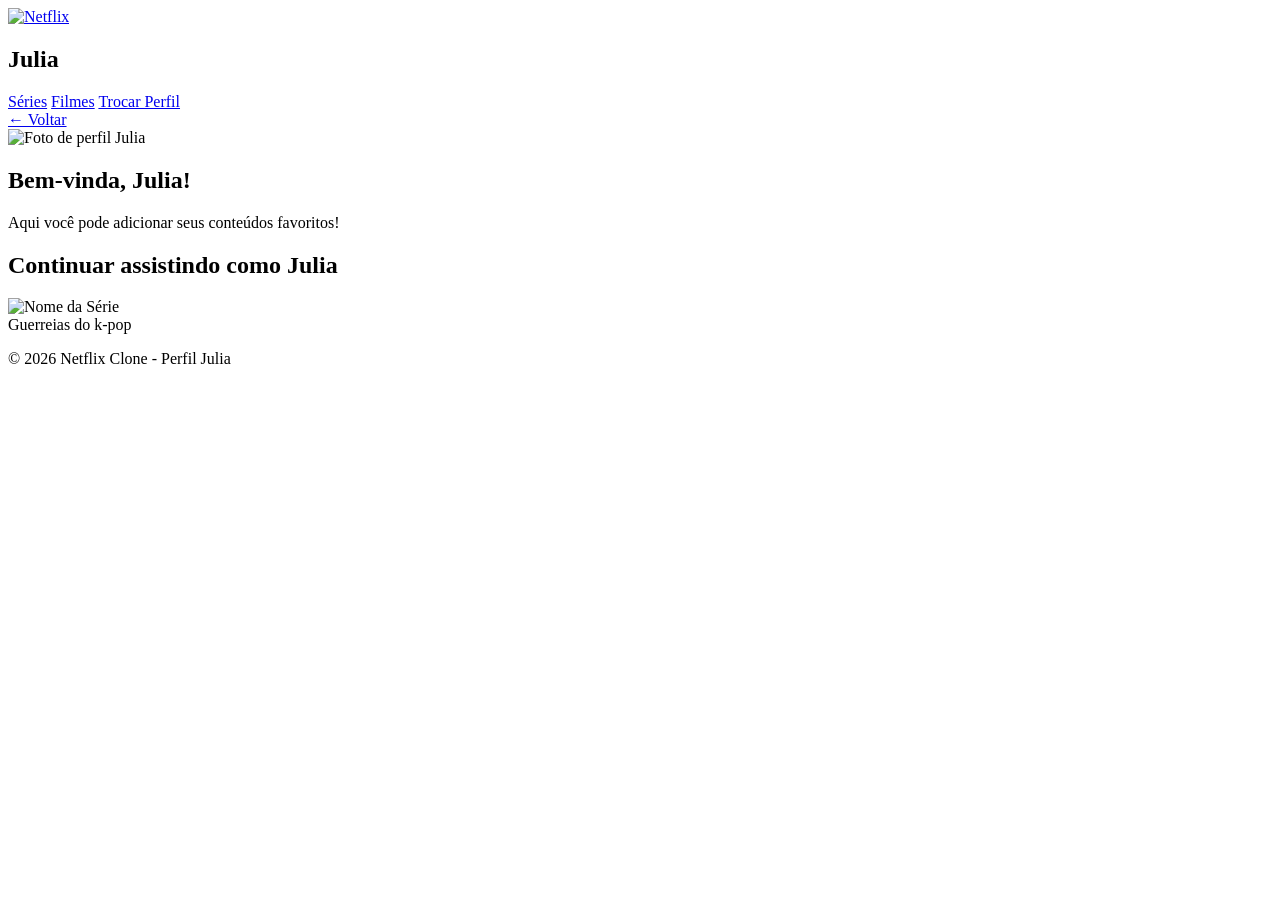
==== julia.html @ 478fbd89 "Add files via upload" ====
<!DOCTYPE html>
<html lang="pt-br">
<head>
    <meta charset="UTF-8">
    <meta name="viewport" content="width=device-width, initial-scale=1.0">
    <title>Netflix - Perfil Julia</title>
    <link rel="stylesheet" href="../styles/julia.css">
</head>
<body>
    <header>
        <div class="header-left">
        <a href="../Index.html">
            <img src="../Img/Design_sem_nome__1_-removebg-preview.png" alt="Netflix" class="logo-nav">
        </a>
        <h2 class="nome-perfil">Julia</h2>
    </div>
    <nav>
        <a href="#series">Séries</a>
        <a href="#filmes">Filmes</a>
        <a class="voltar" href="../Index.html">Trocar Perfil</a>
    </nav>
        <nav>
            <a class="voltar" href="../Index.html">← Voltar</a>
        </nav>
    </header>

    <main>
        <!-- Banner do Perfil -->
        <section class="banner-perfil">
            <img src="../Img/perfil3.png" alt="Foto de perfil Julia">
            <div class="banner-info">
                <h1>Bem-vinda, Julia!</h1>
                <p>Aqui você pode adicionar seus conteúdos favoritos!</p>
            </div>
        </section>

        <!-- Espaço para conteúdo -->
        <section>
            <h2>Continuar assistindo como Julia</h2>
    <div class="grid-conteudo">
        
        <div class="item-conteudo">
            <div class="container-imagem">
                <img src="../Img/logofilme.jpg" alt="Nome da Série">
                <div class="barra-progresso-total">
                    <div class="progresso-atual" style="width: 70%;"></div>
                </div>
            </div>
            <div class="item-titulo">Guerreias do k-pop</div>
        </div>

        </div>
        </section>
    </main>

    <footer>
        <p>&copy; 2026 Netflix Clone - Perfil Julia</p>
    </footer>
</body>
</html>
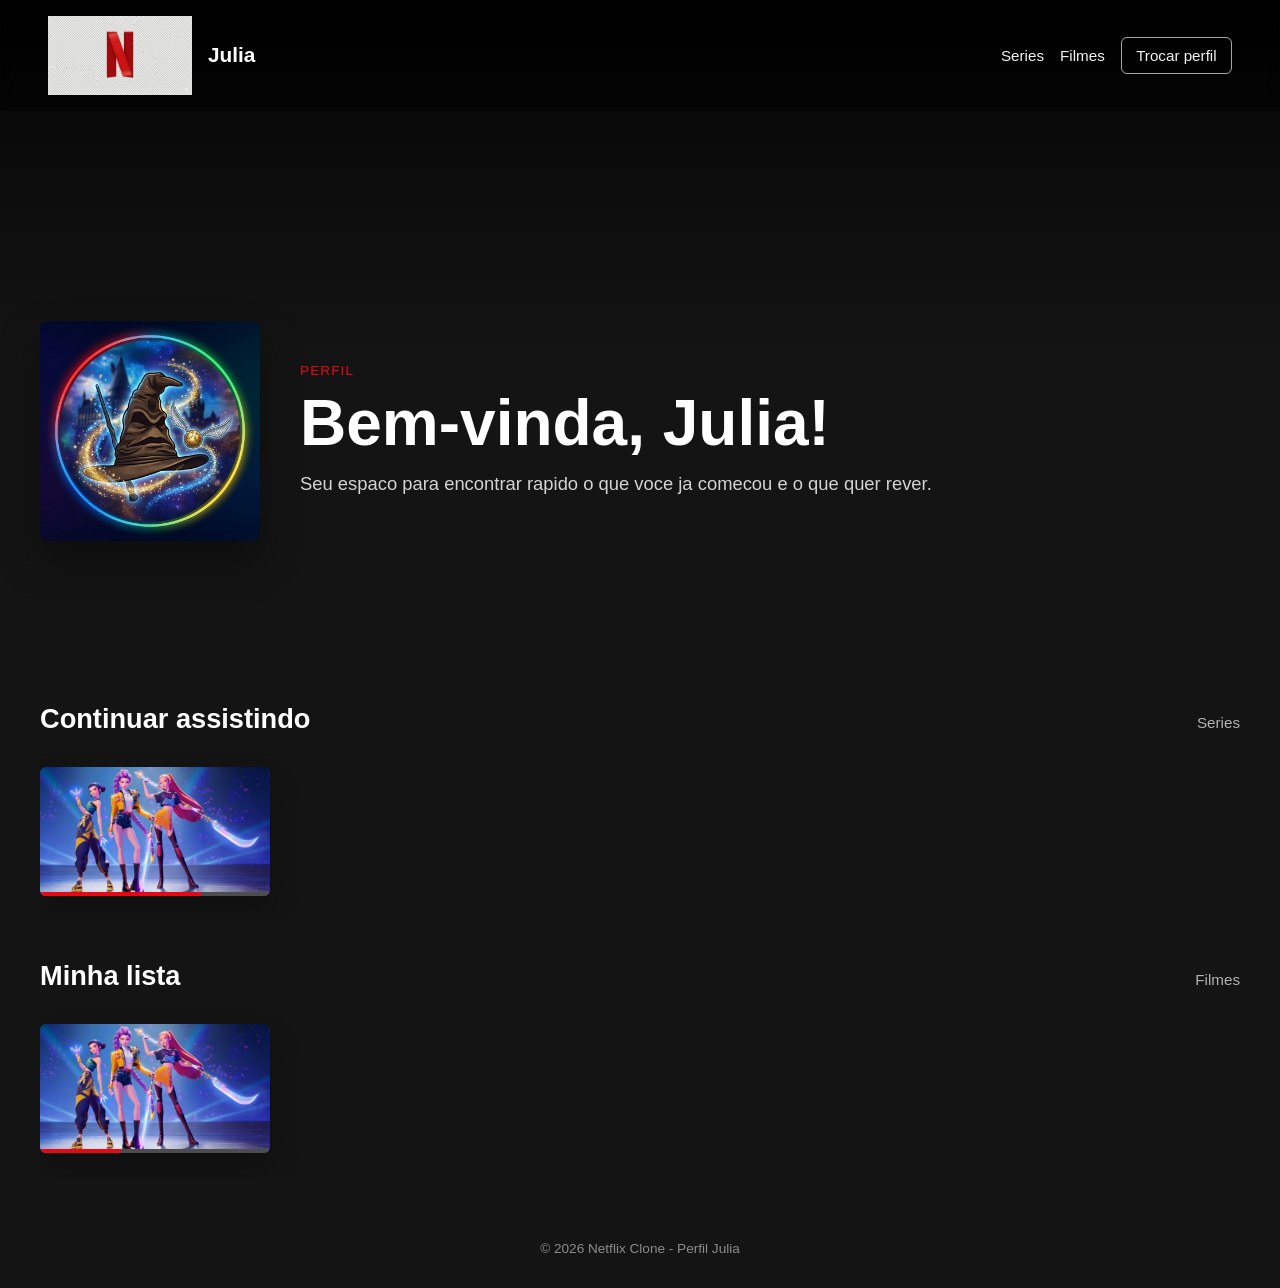
==== commit 8065c775: "Add files via upload" ====
--- a/julia.html
+++ b/julia.html
@@ -1,60 +1,99 @@
-<!DOCTYPE html>
-<html lang="pt-br">
-<head>
-    <meta charset="UTF-8">
-    <meta name="viewport" content="width=device-width, initial-scale=1.0">
-    <title>Netflix - Perfil Julia</title>
-    <link rel="stylesheet" href="../styles/julia.css">
-</head>
-<body>
-    <header>
-        <div class="header-left">
-        <a href="../Index.html">
-            <img src="../Img/Design_sem_nome__1_-removebg-preview.png" alt="Netflix" class="logo-nav">
-        </a>
-        <h2 class="nome-perfil">Julia</h2>
-    </div>
-    <nav>
-        <a href="#series">Séries</a>
-        <a href="#filmes">Filmes</a>
-        <a class="voltar" href="../Index.html">Trocar Perfil</a>
-    </nav>
-        <nav>
-            <a class="voltar" href="../Index.html">← Voltar</a>
-        </nav>
-    </header>
-
-    <main>
-        <!-- Banner do Perfil -->
-        <section class="banner-perfil">
-            <img src="../Img/perfil3.png" alt="Foto de perfil Julia">
-            <div class="banner-info">
-                <h1>Bem-vinda, Julia!</h1>
-                <p>Aqui você pode adicionar seus conteúdos favoritos!</p>
-            </div>
-        </section>
-
-        <!-- Espaço para conteúdo -->
-        <section>
-            <h2>Continuar assistindo como Julia</h2>
-    <div class="grid-conteudo">
-        
-        <div class="item-conteudo">
-            <div class="container-imagem">
-                <img src="../Img/logofilme.jpg" alt="Nome da Série">
-                <div class="barra-progresso-total">
-                    <div class="progresso-atual" style="width: 70%;"></div>
-                </div>
-            </div>
-            <div class="item-titulo">Guerreias do k-pop</div>
-        </div>
-
-        </div>
-        </section>
-    </main>
-
-    <footer>
-        <p>&copy; 2026 Netflix Clone - Perfil Julia</p>
-    </footer>
-</body>
-</html>+<!DOCTYPE html>
+<html lang="pt-BR">
+<head>
+    <meta charset="UTF-8">
+    <meta name="viewport" content="width=device-width, initial-scale=1.0">
+    <title>Netflix - Perfil Julia</title>
+    <link rel="stylesheet" href="perfil.css">
+</head>
+<body data-profile="julia">
+    <header class="page-header">
+        <div class="header-left">
+            <a href="index.html">
+                <img src="banner.png" alt="Netflix" class="logo-nav">
+            </a>
+            <h2 class="nome-perfil">Julia</h2>
+        </div>
+
+        <nav class="header-nav" aria-label="Navegacao do perfil">
+            <a href="series.html?perfil=julia">Series</a>
+            <a href="filmes.html?perfil=julia">Filmes</a>
+            <a class="voltar" href="index.html">Trocar perfil</a>
+        </nav>
+    </header>
+
+    <main>
+        <section class="banner-perfil">
+            <img src="foto_perfil3.png" alt="Foto de perfil Julia">
+            <div class="banner-info">
+                <p class="destaque">Perfil</p>
+                <h1>Bem-vinda, Julia!</h1>
+                <p>Seu espaco para encontrar rapido o que voce ja comecou e o que quer rever.</p>
+            </div>
+        </section>
+
+        <section class="secao-conteudo" id="series">
+            <div class="secao-cabecalho">
+                <h2>Continuar assistindo</h2>
+                <span>Series</span>
+            </div>
+
+            <div class="grid-conteudo">
+                <article class="item-conteudo">
+                    <a class="item-link" href="detalhes.html?id=tt1517268&perfil=julia">
+                        <div class="container-imagem">
+                            <img src="guerreiras-do-kpop-capa.webp" alt="Capa do conteúdo">
+                            <div class="barra-progresso-total">
+                                <div class="progresso-atual" style="width: 70%;"></div>
+                            </div>
+                            <div class="item-hover">
+                                <div class="acoes-hover">
+                                    <span class="acao-principal" aria-hidden="true">Play</span>
+                                    <span class="acao-secundaria" aria-hidden="true">+</span>
+                                </div>
+                                <p class="item-meta">98% relevante 2023 114 min</p>
+                                <p class="item-genero">Pop fantasia</p>
+                            </div>
+                        </div>
+                        <div class="item-titulo">Barbie Night</div>
+                    </a>
+                </article>
+            </div>
+        </section>
+
+        <section class="secao-conteudo" id="filmes">
+            <div class="secao-cabecalho">
+                <h2>Minha lista</h2>
+                <span>Filmes</span>
+            </div>
+
+            <div class="grid-conteudo">
+                <article class="item-conteudo">
+                    <a class="item-link" href="detalhes.html?id=tt1517268&perfil=julia">
+                        <div class="container-imagem">
+                            <img src="guerreiras-do-kpop-capa.webp" alt="Capa da lista pessoal">
+                            <div class="barra-progresso-total">
+                                <div class="progresso-atual" style="width: 35%;"></div>
+                            </div>
+                            <div class="item-hover">
+                                <div class="acoes-hover">
+                                    <span class="acao-principal" aria-hidden="true">Play</span>
+                                    <span class="acao-secundaria" aria-hidden="true">+</span>
+                                </div>
+                                <p class="item-meta">98% relevante 2023 114 min</p>
+                                <p class="item-genero">Comédia fantasia</p>
+                            </div>
+                        </div>
+                        <div class="item-titulo">Barbie para o fim de semana</div>
+                    </a>
+                </article>
+            </div>
+        </section>
+    </main>
+
+    <footer>
+        <p>&copy; 2026 Netflix Clone - Perfil Julia</p>
+    </footer>
+    <script src="perfil.js"></script>
+</body>
+</html>
--- a/perfil.css
+++ b/perfil.css
@@ -0,0 +1,344 @@
+* {
+    margin: 0;
+    padding: 0;
+    box-sizing: border-box;
+}
+
+:root {
+    color-scheme: dark;
+}
+
+body {
+    min-height: 100vh;
+    background:
+        linear-gradient(180deg, rgba(0, 0, 0, 0.78), rgba(20, 20, 20, 0.96) 28%, #141414 100%);
+    color: #ffffff;
+    font-family: "Helvetica Neue", Arial, sans-serif;
+}
+
+img {
+    display: block;
+    max-width: 100%;
+}
+
+a {
+    color: inherit;
+}
+
+.page-header {
+    position: sticky;
+    top: 0;
+    z-index: 10;
+    display: flex;
+    align-items: center;
+    justify-content: space-between;
+    gap: 1rem;
+    padding: 1rem clamp(1rem, 4vw, 3rem);
+    background: linear-gradient(180deg, rgba(0, 0, 0, 0.9), rgba(0, 0, 0, 0.35));
+    backdrop-filter: blur(8px);
+}
+
+.header-left,
+.header-nav {
+    display: flex;
+    align-items: center;
+    gap: 1rem;
+    flex-wrap: wrap;
+}
+
+.logo-nav {
+    width: clamp(7rem, 15vw, 9rem);
+}
+
+.nome-perfil {
+    font-size: clamp(1rem, 2vw, 1.3rem);
+    font-weight: 600;
+}
+
+.header-nav a {
+    color: #f2f2f2;
+    text-decoration: none;
+    font-size: 0.95rem;
+}
+
+.header-nav .voltar {
+    border: 1px solid rgba(255, 255, 255, 0.65);
+    border-radius: 6px;
+    padding: 0.55rem 0.9rem;
+}
+
+main {
+    width: min(1200px, calc(100% - 2rem));
+    margin: 0 auto;
+    padding: clamp(1.5rem, 4vw, 3rem) 0 4rem;
+}
+
+.banner-perfil {
+    display: grid;
+    grid-template-columns: minmax(140px, 220px) minmax(0, 1fr);
+    align-items: center;
+    gap: clamp(1rem, 4vw, 2.5rem);
+    min-height: min(70vh, 34rem);
+}
+
+.banner-perfil > img {
+    width: 100%;
+    aspect-ratio: 1 / 1;
+    object-fit: cover;
+    border-radius: 8px;
+    box-shadow: 0 20px 40px rgba(0, 0, 0, 0.35);
+}
+
+.banner-info {
+    max-width: 700px;
+}
+
+.destaque {
+    color: #e50914;
+    text-transform: uppercase;
+    letter-spacing: 0.08em;
+    margin-bottom: 0.75rem;
+    font-size: 0.85rem;
+}
+
+.banner-info h1 {
+    font-size: clamp(2rem, 5vw, 4rem);
+    line-height: 1.05;
+    margin-bottom: 0.75rem;
+}
+
+.banner-info p:last-child {
+    color: #d4d4d4;
+    font-size: clamp(1rem, 2vw, 1.15rem);
+    line-height: 1.6;
+}
+
+.secao-conteudo + .secao-conteudo {
+    margin-top: 2.5rem;
+}
+
+.secao-cabecalho {
+    display: flex;
+    align-items: baseline;
+    justify-content: space-between;
+    gap: 1rem;
+    margin-bottom: 1rem;
+}
+
+.secao-cabecalho h2 {
+    font-size: clamp(1.2rem, 3vw, 1.7rem);
+}
+
+.secao-cabecalho span {
+    color: #b3b3b3;
+    font-size: 0.95rem;
+}
+
+.grid-conteudo {
+    display: flex;
+    gap: 0.75rem;
+    overflow-x: auto;
+    padding: 1rem 0 1.5rem;
+    scrollbar-width: none;
+}
+
+.grid-conteudo::-webkit-scrollbar {
+    display: none;
+}
+
+.item-conteudo {
+    position: relative;
+    flex: 0 0 clamp(170px, 18vw, 230px);
+    overflow: visible;
+    border-radius: 6px;
+    background: transparent;
+    transform-origin: center bottom;
+    transition: transform 0.25s ease, box-shadow 0.25s ease;
+}
+
+.item-conteudo:hover {
+    transform: scale(1.18);
+    z-index: 2;
+}
+
+.item-link {
+    display: block;
+    text-decoration: none;
+}
+
+.container-imagem {
+    position: relative;
+    overflow: hidden;
+    border-radius: 6px;
+    background: #1b1b1b;
+    box-shadow: 0 14px 30px rgba(0, 0, 0, 0.24);
+}
+
+.container-imagem img {
+    width: 100%;
+    aspect-ratio: 16 / 9;
+    object-fit: cover;
+    transition: transform 0.25s ease, filter 0.25s ease;
+}
+
+.item-conteudo:hover .container-imagem img {
+    transform: scale(1.06);
+    filter: brightness(0.72);
+}
+
+.barra-progresso-total {
+    position: absolute;
+    left: 0;
+    right: 0;
+    bottom: 0;
+    height: 4px;
+    background: #4d4d4d;
+}
+
+.progresso-atual {
+    height: 100%;
+    background: #e50914;
+}
+
+.item-titulo {
+    position: absolute;
+    right: 0;
+    bottom: 0;
+    left: 0;
+    padding: 1.1rem 0.75rem 0.75rem;
+    font-size: 0.78rem;
+    line-height: 1.35;
+    background: linear-gradient(180deg, transparent, rgba(0, 0, 0, 0.92));
+    opacity: 0;
+    transition: opacity 0.2s ease;
+}
+
+.item-conteudo:hover .item-titulo {
+    opacity: 1;
+}
+
+.item-hover {
+    position: absolute;
+    inset: auto 0 0 0;
+    display: grid;
+    gap: 0.45rem;
+    padding: 0.8rem 0.75rem 0.7rem;
+    transform: translateY(8px);
+    opacity: 0;
+    transition: opacity 0.2s ease, transform 0.2s ease;
+}
+
+.item-conteudo:hover .item-hover {
+    transform: translateY(0);
+    opacity: 1;
+}
+
+.acoes-hover {
+    display: flex;
+    gap: 0.45rem;
+}
+
+.acoes-hover button,
+.acoes-hover span {
+    display: inline-flex;
+    align-items: center;
+    justify-content: center;
+    border: 0;
+    border-radius: 999px;
+    background: rgba(255, 255, 255, 0.95);
+    color: #111;
+    font-size: 0.72rem;
+    font-weight: 700;
+}
+
+.acoes-hover button,
+.acoes-hover .acao-principal {
+    padding: 0.45rem 0.7rem;
+    cursor: pointer;
+}
+
+.acoes-hover .acao-secundaria {
+    width: 2rem;
+    height: 2rem;
+}
+
+.item-meta,
+.item-genero {
+    font-size: 0.72rem;
+    line-height: 1.35;
+    text-shadow: 0 2px 6px rgba(0, 0, 0, 0.65);
+}
+
+.item-meta {
+    color: #7df18b;
+}
+
+.item-genero {
+    color: #d6d6d6;
+}
+
+footer {
+    padding: 0 1rem 2rem;
+    text-align: center;
+    color: #8c8c8c;
+    font-size: 0.85rem;
+}
+
+@media (max-width: 820px) {
+    .page-header {
+        align-items: flex-start;
+        flex-direction: column;
+    }
+
+    .banner-perfil {
+        grid-template-columns: 1fr;
+        min-height: auto;
+    }
+
+    .banner-perfil > img {
+        width: min(240px, 100%);
+    }
+}
+
+@media (max-width: 520px) {
+    main {
+        width: min(100% - 1rem, 1200px);
+    }
+
+    .header-nav {
+        width: 100%;
+        justify-content: flex-start;
+    }
+
+    .header-nav a {
+        font-size: 0.88rem;
+    }
+
+    .grid-conteudo {
+        gap: 0.6rem;
+        padding-bottom: 1rem;
+    }
+
+    .item-conteudo {
+        flex-basis: 150px;
+    }
+
+    .item-conteudo:hover {
+        transform: scale(1.08);
+    }
+
+    .item-hover,
+    .item-titulo {
+        opacity: 1;
+        transform: none;
+    }
+
+    .container-imagem img {
+        filter: brightness(0.82);
+    }
+
+    .secao-cabecalho {
+        flex-direction: column;
+        align-items: flex-start;
+    }
+}
